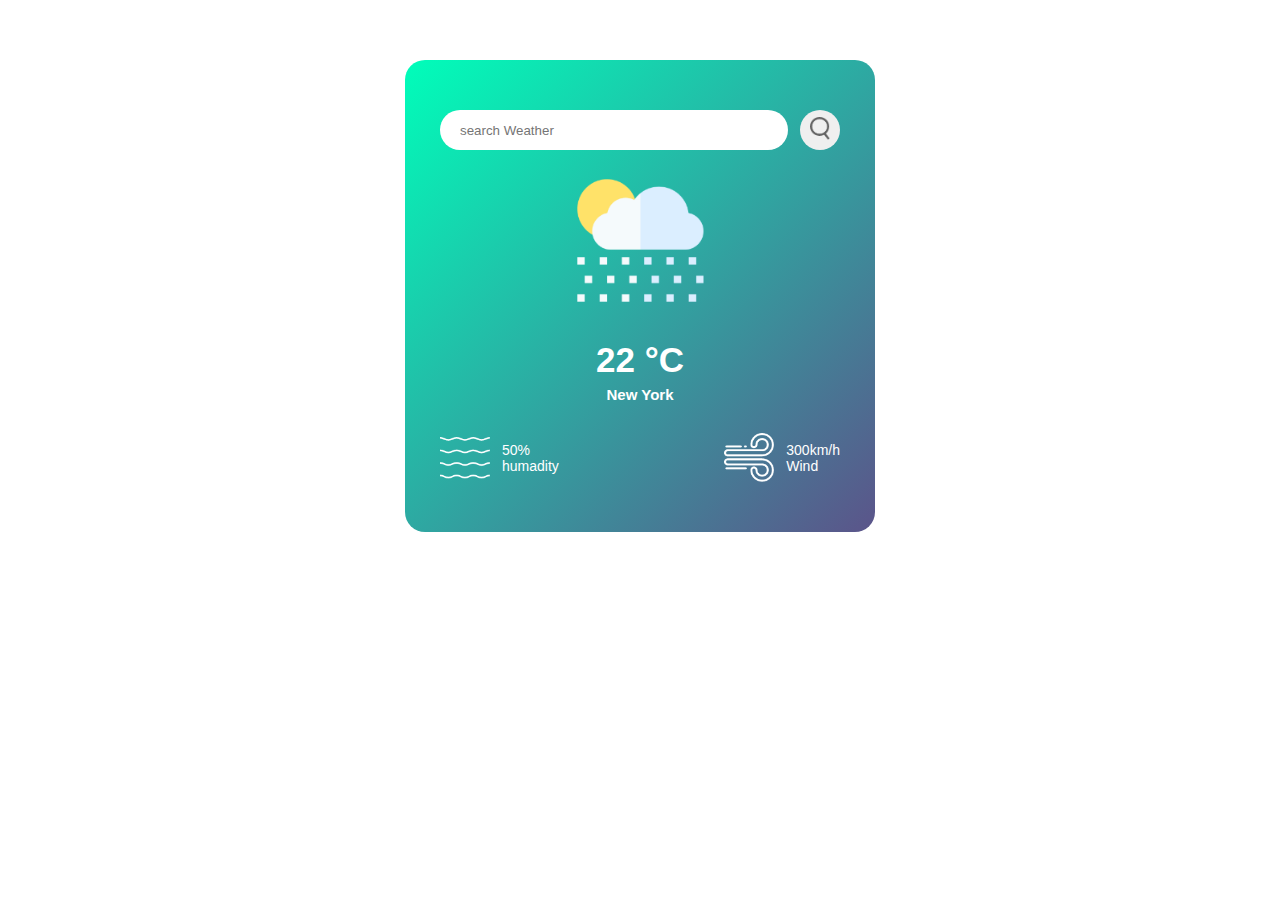
==== weatherApp/index.html @ 0d9e6e39 "add first web project weather app" ====
<!DOCTYPE html>
<html lang="en">
<head>
    <meta charset="UTF-8">
    <meta name="viewport" content="width=device-width, initial-scale=1.0">
    <title>Weather App</title>
    <link rel="stylesheet" href="style.css">
</head>
<body>
    <div class="card">
        <div class="search">
        <input type="text" name="" id="searchtext" placeholder="search Weather">
        <button>
            <img src="/weatherApp/images/search.png" alt="">
        </button>
        </div>
        <div class="weatherdetail">
         <div class="detail">
            <img src="/weatherApp//images/rain.png" alt="">
            <h1 class="temp">22 °C</h1>
            <h2 class="city">New York</h2>
         </div>
         <div class="hum-speed">
            <div class="humadity">
                <img src="images/humidity.png" alt="">
                <div>
                    <p class="humvalue">50%</p>
                    <p>humadity</p>
                </div>
            </div>
            <div class="speed">
                <img src="/weatherApp/images/wind.png" alt="">
                <div>
                    <p class="speedvalue">300km/h</p>
                    <p>Wind</p>
                </div>
            </div>
         </div>
        </div>
    </div>
    <script src="script.js"></script>
</body>
</html>
---- weatherApp/style.css ----
*{
    padding: 0;
    margin: 0;
    box-sizing: border-box;
    font-family: Arial, sans-serif;
}
.card{

    width: 90%;
    max-width: 470px ;
    color: white;
    padding: 50px 35px;
    margin: 60px auto 0;
    text-align: center;
    border-radius: 20px;
    background: linear-gradient(135deg , #00feba , #5b548a);
}
.search{
    display: flex;
    align-items: center;
    justify-content: space-evenly;
}
.search input{
    /* width: 100%; */
    border: none; 
    outline: none;
    height: 25px;
    border-radius: 20px;
    flex:1;
    cursor: pointer;
    padding:20px;
    margin-right: 12px;
}
.search button {
    
    outline: none;
    border:  none;
    color: white;
    width: 40px;
    height: 40px;
    border-radius: 100px;
    
}
img{
    width: 20px;
}
.detail{
    margin-bottom: 30px;
}
.detail img{
    width: 180px;
}
.detail h1{
    font-size: 35px;
    margin: 6px;
}

.detail h2{
    font-size: 15px;
}
.hum-speed{
    display: flex;
    align-items: center;
    justify-content: space-between;
}
.humadity , .speed{
    display: flex;
    align-items: center;
    text-align: left;
}
.humadity img , .speed img{
    width: 50px;
    margin-right: 12px;
}
div p {
    font-size:14px;
}
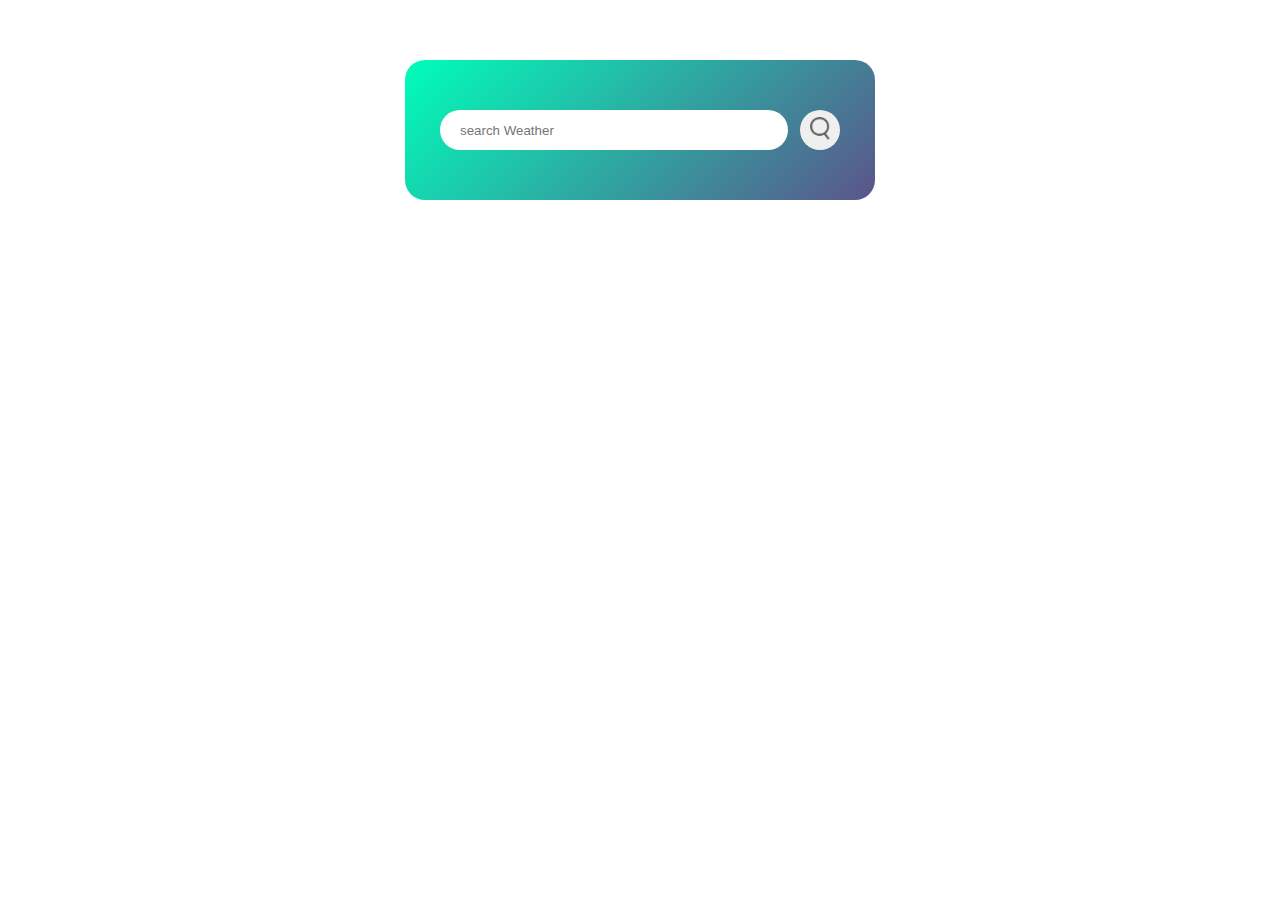
==== commit c68793e1: "todo app" ====
--- a/weatherApp/index.html
+++ b/weatherApp/index.html
@@ -11,9 +11,13 @@
         <div class="search">
         <input type="text" name="" id="searchtext" placeholder="search Weather">
         <button>
-            <img src="/weatherApp/images/search.png" alt="">
+            <img src="/weatherApp/images/search.png" >
         </button>
-        </div>
+        
+    </div>
+    <div class="error">
+        <p>Invalid city name</p>
+    </div>
         <div class="weatherdetail">
          <div class="detail">
             <img src="/weatherApp//images/rain.png" alt="">
@@ -31,7 +35,7 @@
             <div class="speed">
                 <img src="/weatherApp/images/wind.png" alt="">
                 <div>
-                    <p class="speedvalue">300km/h</p>
+                    <p class="speedvalue">300 km/h</p>
                     <p>Wind</p>
                 </div>
             </div>
--- a/weatherApp/style.css
+++ b/weatherApp/style.css
@@ -6,7 +6,7 @@
 }
 .card{
 
-    width: 90%;
+    width: 80%;
     max-width: 470px ;
     color: white;
     padding: 50px 35px;
@@ -74,4 +74,14 @@
 }
 div p {
     font-size:14px;
+}
+.weatherdetail{
+    display: none;
+}
+.error{
+   font-size: 25;
+   margin-top: 10px;
+   text-align: left;
+   padding-left: 20px;
+   display: none;
 }